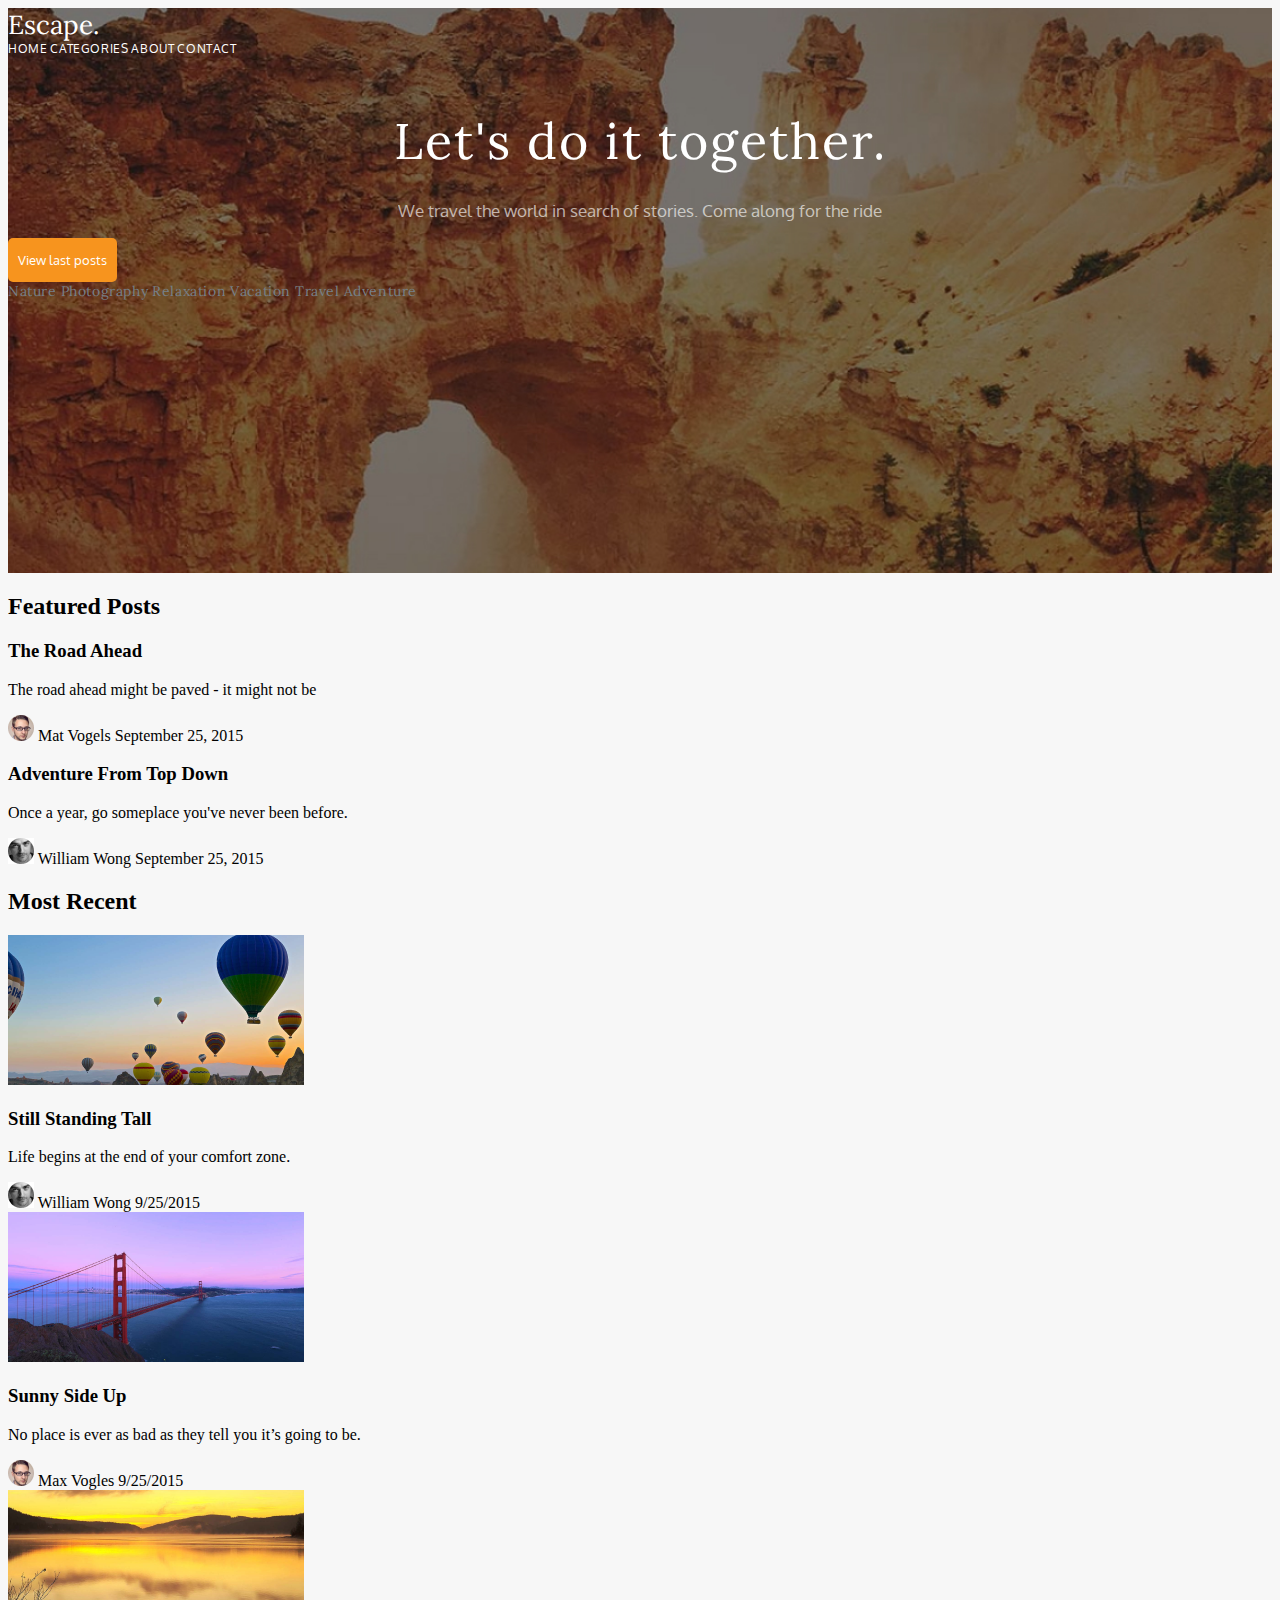
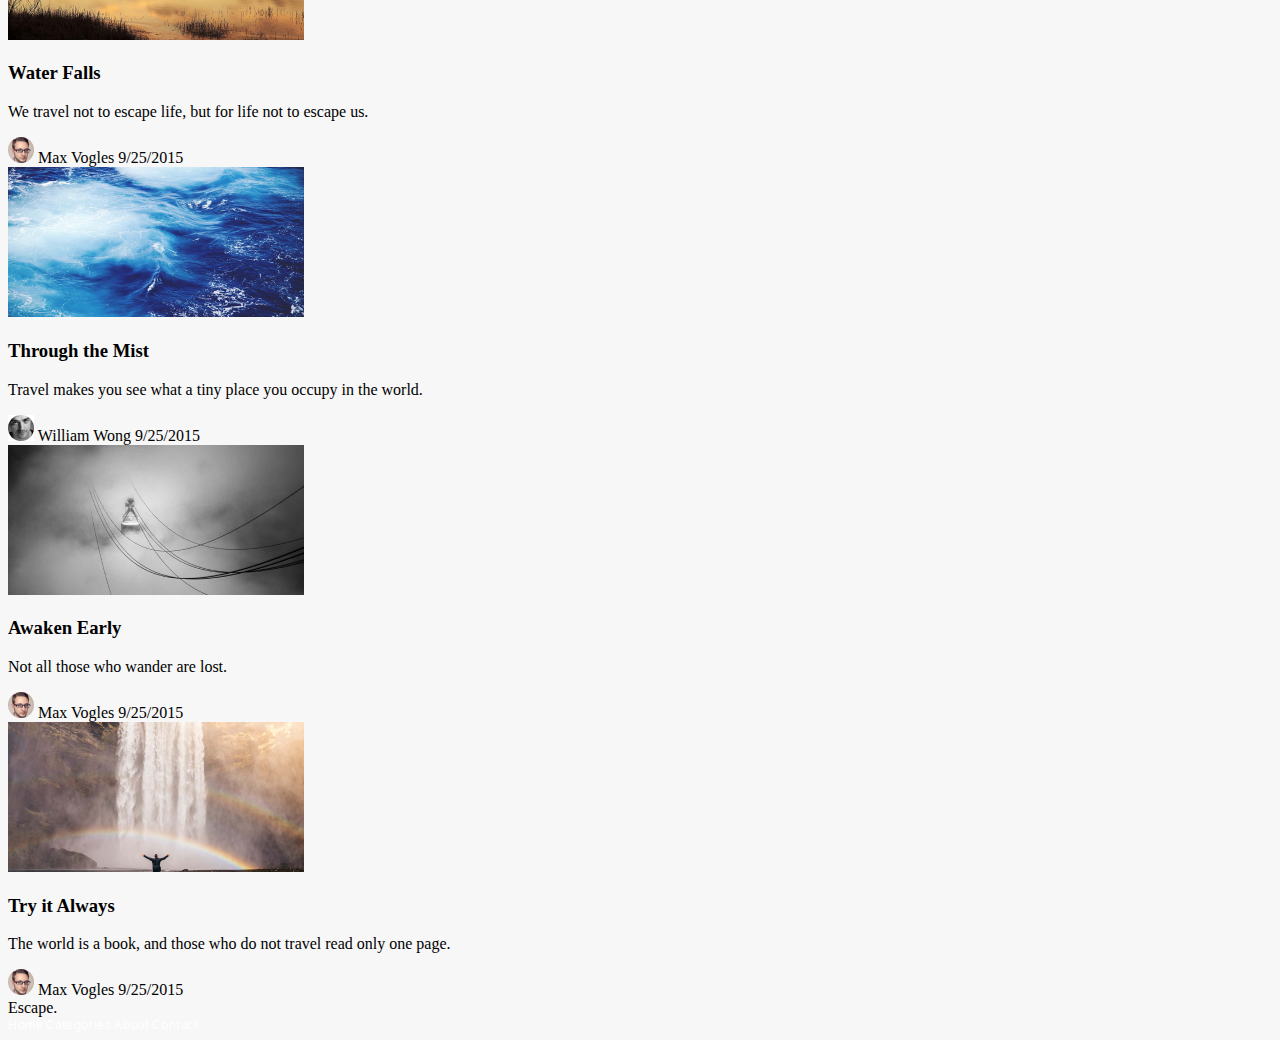
==== lab3/index.html @ de32c22b "classwork" ====
<!DOCTYPE html>
<html lang="en">
  <head>
    <meta charset="UTF-8">
    <title>Let's do it together</title>
    <link rel="stylesheet" href="style.css">
    <style>
      @import url('https://fonts.googleapis.com/css2?family=Lora&family=Oxygen:wght@300&display=swap');
      @import url('https://fonts.googleapis.com/css2?family=Oxygen:wght@300&display=swap');
    </style>
  </head>
  <body class="main_body">

    <header class="header">
      <div class="header__hat hat">
        <span class="hat__site_name">Escape.</span>
        <nav class="hat__nav_menu nav_menu">
          <a class="nav_menu__link" href="#">HOME</a> 
          <a class="nav_menu__link" href="#">CATEGORIES</a> 
          <a class="nav_menu__link" href="#">ABOUT</a> 
          <a class="nav_menu__link" href="#">CONTACT</a>
        </nav>
      </div>
      <section class="header__content_in_head content_in_head">
        <h1 class="content_in_head__title">Let's do it together.</h1>
        <p class="content_in_head__tagline">We travel the world in search of stories. Come along for the ride</p> 
        <button class="content_in_head__button button">
          <span class="button__text">View last posts</span>
        </button>
        <nav class="content_in_head__site_nav site_nav">
          <a class="site_nav__link" href="#">Nature</a> 
          <a class="site_nav__link" href="#">Photography</a> 
          <a class="site_nav__link" href="#">Relaxation</a> 
          <a class="site_nav__link" href="#">Vacation</a> 
          <a class="site_nav__link" href="#">Travel</a> 
          <a class="site_nav__link" href="#">Adventure</a>
        </nav>
      </section>
    </header>
    
    <section class="featured_posts">
      <h2 class="featured_posts__title">Featured Posts</h2>
      <div class="featured_posts__featured_articles featured_articles">
          <article class="featured_articles__left_article_content left_article_content">
            <h3 class="left_article_content__title">The Road Ahead</h3>
            <p class="left_article_content__tagline">The road ahead might be paved - it might not be</p>
            <div class="left_article_content__featured_author featured_author">
              <img class="featured_author__photo" src="images/Max-Vogles.png" alt="Max Vogles">
              <span class="featured_author__name">Mat Vogels</span>
              <span class="featured_author__date">September 25, 2015</span>
            </div>
          </article>
          <article class="featured_articles__right_article_content right_article_content">
              <h3 class="right_article_content__title">Adventure From Top Down</h3> 
              <p class="right_article_content__tagline">Once a year, go someplace you've never been before.</p>
              <div class="right_article_content__featured_author featured_author">
              <img class="featured_author__photo" src="images/William_Wong.jpg" alt="William Wong">
              <span class="featured_author__name">William Wong</span>
              <span class="featured_author__date">September 25, 2015</span>
          </article>
      </div>
    </section>



    <section class="most_recent">
      <h2 class="most_recent__title">Most Recent</h2>
      <div class="most_recent__recent_articles recent_articles">
        <article class="recent_articles__top_left_article top_left_article">
          <img class="article__image" src="images/Still Standing Tall.png" alt="Still Standing Tall">
          <h3 class="article__title">Still Standing Tall</h3>
          <p class="article__tagline">Life begins at the end of your comfort zone.</p>
          <div class="article__recent_author recent_author">
            <img class="recent_author__photo" src="images/William_Wong.jpg" alt="William Wong">
            <span class="recent_author__name">William Wong</span>
            <span class="recent_author__date">9/25/2015</span>
          </div>
        </article>


        <article class="recent_articles__top_mid_article top_mid_article">
          <img class="article__image" src="images/Sunny Side Up.png" alt="Sunny Side Up">
          <h3 class="article__title">Sunny Side Up</h3>
          <p class="article__tagline">No place is ever as bad as they tell you it’s going to be.</p>
          <div class="article__recent_author recent_author">
            <img class="recent_author__photo" src="images/Max-Vogles.png" alt="Max Vogles">
            <span class="recent_author__name">Max Vogles</span>
            <span class="recent_author__date">9/25/2015</span>
          </div>
        </article>

        
        <article class="recent_articles__top_right_article top_right_article">
          <img class="article__image" src="images/Water Falls.png" alt="Water Falls">
          <h3 class="article__title">Water Falls</h3>
          <p class="article__tagline">We travel not to escape life, but for life not to escape us.</p>
          <div class="article__recent_author recent_author">
            <img class="recent_author__photo" src="images/Max-Vogles.png" alt="Max Vogles">
            <span class="recent_author__name">Max Vogles</span>
            <span class="recent_author__date">9/25/2015</span>
          </div>
        </article>


        <article class="recent_articles__bot_left_article bot_left_article">
          <img class="article__image" src="images/Through the Mist.png" alt="Through the Mist">
          <h3 class="article__title">Through the Mist</h3>
          <p class="article__tagline">Travel makes you see what a tiny place you occupy in the world.</p>
          <div class="article__recent_author recent_author">
            <img class="recent_author__photo" src="images/William_Wong.jpg" alt="William Wong">
            <span class="recent_author__name">William Wong</span>
            <span class="recent_author__date">9/25/2015</span>
          </div>
        </article>


        <article class="recent_articles__article bot_mid_article">
          <img class="article__image" src="images/Awaken Early.png" alt="Awaken Early">
          <h3 class="article__title">Awaken Early</h3>
          <p class="article__tagline">Not all those who wander are lost.</p>
          <div class="article__recent_author recent_author">
            <img class="recent_author__photo" src="images/Max-Vogles.png" alt="Max Vogles">
            <span class="recent_author__name">Max Vogles</span>
            <span class="recent_author__date">9/25/2015</span>
          </div>
        </article>

        <article class="recent_articles__article bot_right_article">
          <img class="article__image" src="images/Try it Always.png" alt="Try it Always">
          <h3 class="article__title">Try it Always</h3>
          <p class="article__tagline">The world is a book, and those who do not travel read only one page.</p>
          <div class="article__recent_author recent_author">
            <img class="recent_author__photo" src="images/Max-Vogles.png" alt="Max Vogles">
            <span class="recent_author__name">Max Vogles</span>
            <span class="recent_author__date">9/25/2015</span>
          </div>
        </article>
      </div> 
    </section>

    <footer class="footer">
      <span class="footer__site_name">Escape.</span>
      <nav class="footer__nav_menu nav_menu">
        <a class="nav_menu__link" href="#">Home</a> 
        <a class="nav_menu__link" href="#">Categories</a> 
        <a class="nav_menu__link" href="#">About</a> 
        <a class="nav_menu__link" href="#">Contact</a>
      </nav>
    </footer>
  </body>    
</html>
---- lab3/style.css ----
.main_background {/*Header excape+links*/
  background-image: url("images/BackgroundTop.jpg");
  max-width: 1440px;
  max-height: 500px;
}

.site_name {/*Escape*/
  font-family: 'Lora', serif;
  font-size: 26px;
  font-weight: 400;
  color: #ffffff;
}

/*Nav menu*/
.nav_menu {
    font-family: 'Oxygen', sans-serif;
    font-size: 12px; 
    font-weight: 400;
}
.nav_menu-link{/*Home about, etc.*/
    text-decoration: none;
    color: #ffffff;
    letter-spacing: 0.6px;
}
.nav_menu_link_selected{
    color: rgb(0, 102, 255);
}
/*Let's do it together*/
.head_1{
    font-family: Lora;
    font-size: 50px;
    font-weight: 400;
    line-height: 51px;
    letter-spacing: 2px;
    text-align: center;
    color: #ffffff;

}
/*We travel..*/
.head_2{
    font-family: 'Oxygen', sans-serif;
    font-size: 17px;
    color: #ffffff;
    text-align: center;
    opacity: 63%;
}
/*View lastest posts*/
.text_on_button{
    font-family: 'Oxygen';
    font-size: 13px;
    font-weight: 400;
    line-height: 20px;
    letter-spacing: 0em;
    color: #ffffff;
    text-align: center;
}
/*Nature photography etc.*/
.nav_menu_2{
    font-family: 'Lora', serif;
    font-size: 14px;
    font-weight: 400;
}
.nav_menu_2_link{
    font-family: 'Lora', serif;
    font-size: 14px;
    font-weight: 400;
    text-decoration: none;
    color: #768088;
    letter-spacing: 0.6px;
}
.orange{
    background: #F7941E;
    border: none;
    border-radius: 5px;
}
.main_body{
    background: #F7F7F7;
}
.head_of_several_articles{
    font-family: 'Oxygen', serif;
    font-size: 20px;
    font-weight: 400;
    letter-spacing: 2px;
    line-height: 27px;
    text-align: center;

}
.head_of_article_1{
    font-family: 'Lora', serif;
    font-size: 27px;
    font-weight: 400;
    color: #ffffff;
}
.describtion_of_article_a{
    font-family: 'Oxygen', serif;
    font-size: 14px;
    font-weight: 400;
    color: #ffffff;
    max-width: 250px;
}
.head_of_article_2{
    font-family: 'Lora', serif;
    font-size: 16px;
    font-weight: 400;
    color: #000000;
}
.describtion_of_article_b{
    font-family: 'Oxygen', serif;
    font-size: 13 px;
    font-weight: 400;
    color: #000000;
    max-width: 250px;
}
.name_a{
    font-family: 'Oxygen', serif;
    font-size: 10 px;
    font-weight: 400;
    opacity: 70%;
    color: #ffffff;
    line-height: 35px;
    letter-spacing: 0em;
    text-align: left;
}
.name_b{
    font-family: 'Oxygen', serif;
    font-size: 10 px;
    font-weight: 400;
    color: #999999;
    line-height: 35px;
    letter-spacing: 0em;
    text-align: left;
}

.date_a{
    font-family: 'Oxygen', serif;
    font-size: 12 px;
    font-weight: 400;
    opacity: 70%;
    color: #ffffff;
    line-height: 35px;
    letter-spacing: 0em;
    text-align: left;

}
.date_b{
    font-family: 'Oxygen', serif;
    font-size: 12 px;
    font-weight: 400;
    color: #999999;
    line-height: 35px;
    letter-spacing: 0em;
    text-align: left;
}
/*background images*/
.a1_background {/*The Road Ahead*/
    background-image: url("images/The\ road\ ahead.png");
    max-width: 460px;
    min-height: 280px;
}
.a2_background {/*From Top Down*/
    background-image: url("images/From\ Top\ Down.png");
    max-width: 460px;
    min-height: 280px;
}  

.b_background {/*Still Standing Tall*/
    max-width: 296px;
    min-height: 291px;
    background: #ffffff;
}
.img_in_article{
    max-width: 296px;
    max-height: 150px;
}
.article_foot {
    background: #fcfcfc;
    max-width: 296px;
    max-height: 48px;
}
.footer_background {/*Try it Always*/
    background: #232f38;
    max-width: 1440px;
    max-height: 89px;
}     

/*New CSS*/
.header{
  max-width: 1440px;
  height: 565px;
  background-image: url("images/BackgroundTop.jpg");
  background-position: center;
  background-size: cover;
}
  .header__hat{
    height: 74px; {padding - внутри margin - снаружи}
  }
  .hat{

  }
  .hat__site_name{
    font-family: 'Lora', serif;
    font-size: 26px;
    font-weight: 400;
    color: #ffffff;
  }
  .hat__nav_menu{
      
  }
  .nav_menu{  
  }
    .nav_menu__link{
        font-family: 'Oxygen', sans-serif;
        font-size: 12px; 
        font-weight: 400;
        text-decoration: none;
        letter-spacing: 0.6px;
        color: #ffffff;    
    }
.header__content_in_head{
    
}
  .content_in_head{
    height: 388px    
  }
    .content_in_head__title{
      font-family: Lora;
      font-size: 50px;
      font-weight: 400;
      line-height: 51px;
      letter-spacing: 2px;
      text-align: center;
      color: #ffffff;
    }
    .content_in_head__tagline{
        font-family: 'Oxygen', sans-serif;
        font-size: 17px;
        color: #ffffff;
        text-align: center;
        opacity: 63%;   
    }
    .content_in_head__button{
      height: 44px;        
    }
      .button{
        background: #F7941E;
        border: none;
        border-radius: 5px;
        padding: 10px;    
      }
        .button__text{
          font-family: 'Oxygen';
          font-size: 13px;
          font-weight: 400;
          line-height: 20px;
          letter-spacing: 0em;
          color: #ffffff;
          text-align: center;   
        }
    .content_in_head__site_nav{
      height: 65px;    
    }
      .site_nav{
          
      }
        .site_nav__link{
          font-family: 'Lora', serif;
          font-size: 14px;
          font-weight: 400;
          text-decoration: none;
          color: #768088;
          letter-spacing: 0.6px;
        }
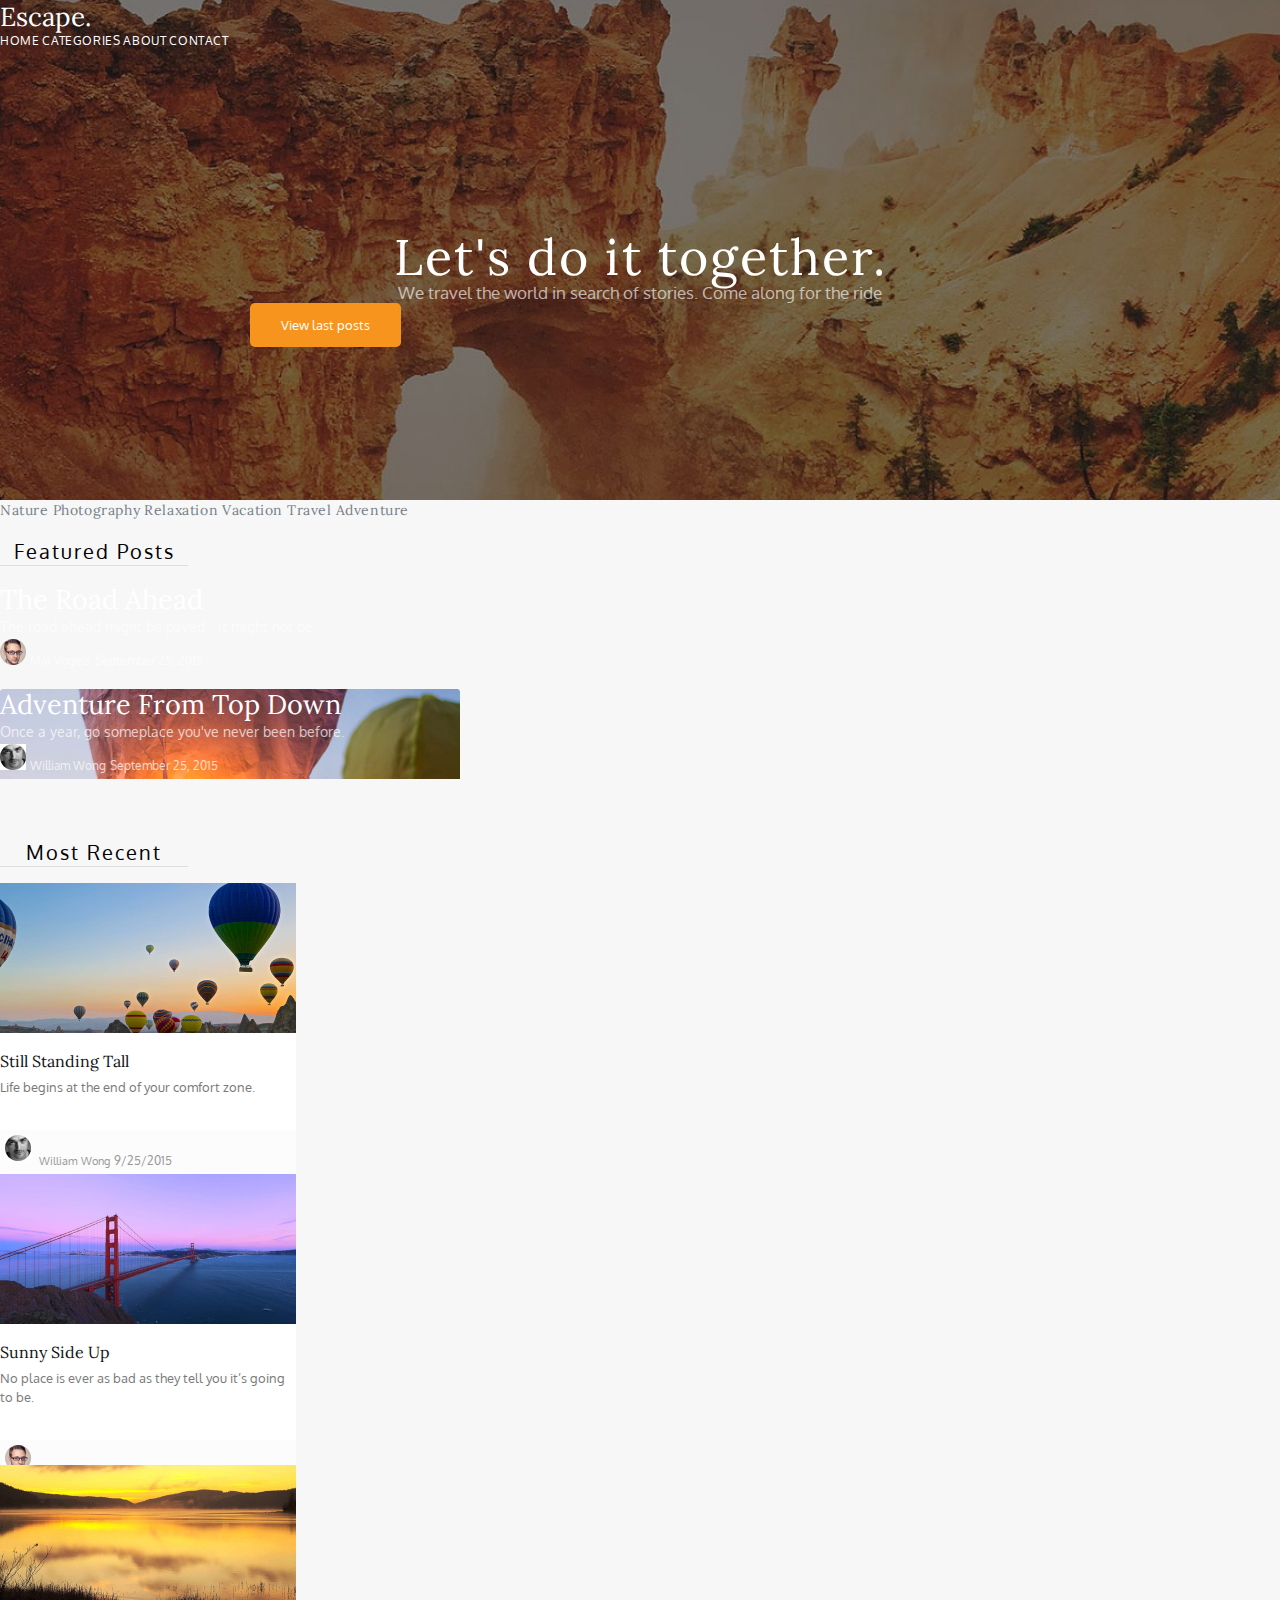
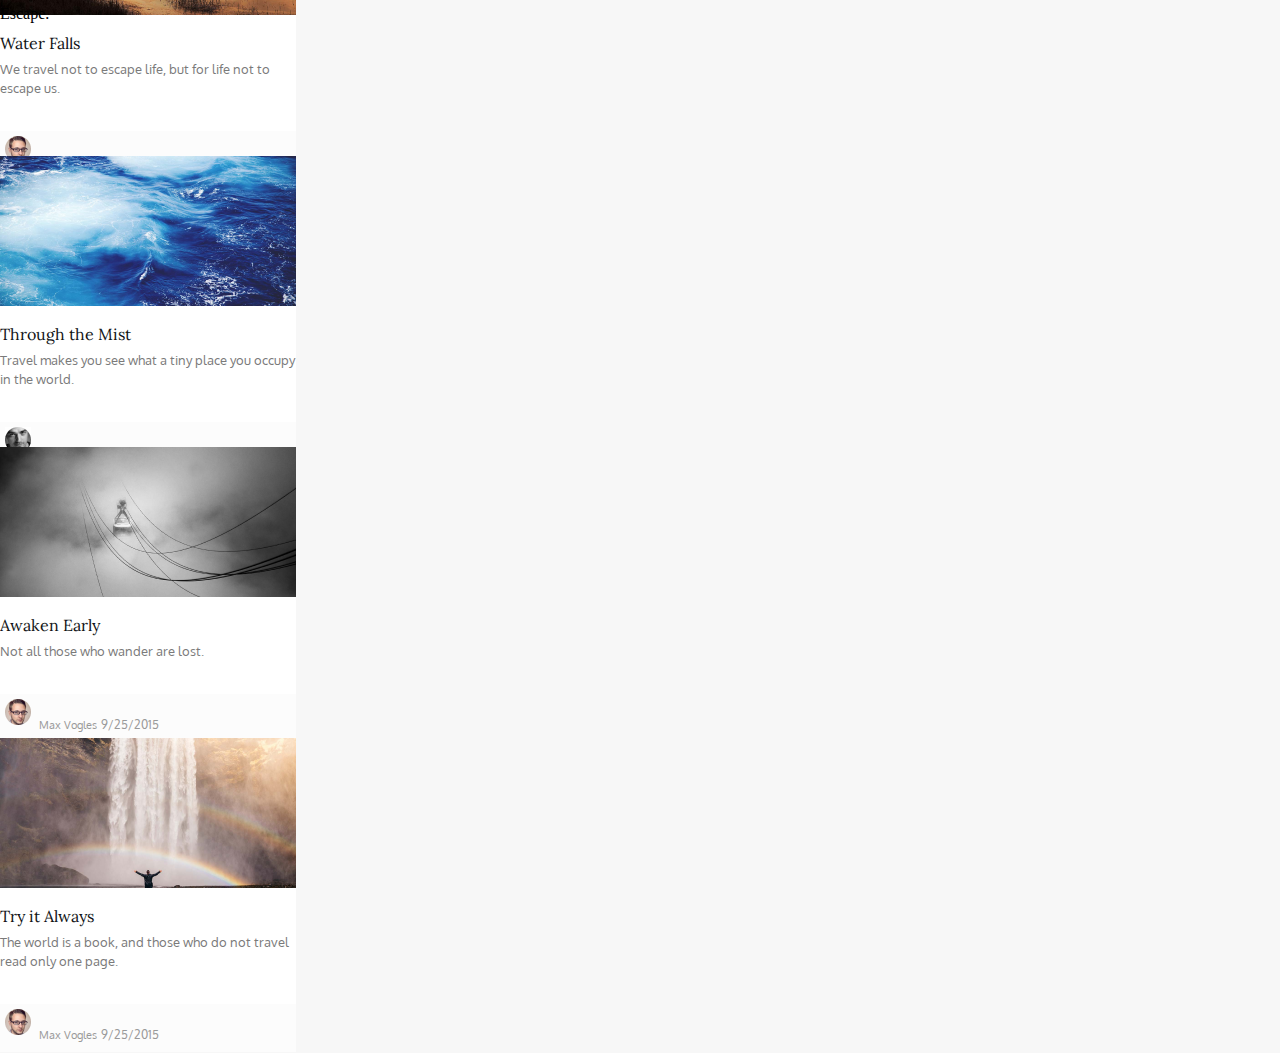
==== commit 8badd57a: "classwork" ====
--- a/lab3/index.html
+++ b/lab3/index.html
@@ -27,33 +27,35 @@
         <button class="content_in_head__button button">
           <span class="button__text">View last posts</span>
         </button>
-        <nav class="content_in_head__site_nav site_nav">
-          <a class="site_nav__link" href="#">Nature</a> 
-          <a class="site_nav__link" href="#">Photography</a> 
-          <a class="site_nav__link" href="#">Relaxation</a> 
-          <a class="site_nav__link" href="#">Vacation</a> 
-          <a class="site_nav__link" href="#">Travel</a> 
-          <a class="site_nav__link" href="#">Adventure</a>
-        </nav>
       </section>
     </header>
+        
+    
+    <nav class= "site_nav">
+      <a class="site_nav__link" href="#">Nature</a> 
+      <a class="site_nav__link" href="#">Photography</a> 
+      <a class="site_nav__link" href="#">Relaxation</a> 
+      <a class="site_nav__link" href="#">Vacation</a> 
+      <a class="site_nav__link" href="#">Travel</a> 
+      <a class="site_nav__link" href="#">Adventure</a>
+    </nav>
     
     <section class="featured_posts">
       <h2 class="featured_posts__title">Featured Posts</h2>
       <div class="featured_posts__featured_articles featured_articles">
           <article class="featured_articles__left_article_content left_article_content">
-            <h3 class="left_article_content__title">The Road Ahead</h3>
-            <p class="left_article_content__tagline">The road ahead might be paved - it might not be</p>
-            <div class="left_article_content__featured_author featured_author">
+            <h3 class="article_content__title">The Road Ahead</h3>
+            <p class="article_content__tagline">The road ahead might be paved - it might not be</p>
+            <div class="article_content__featured_author featured_author">
               <img class="featured_author__photo" src="images/Max-Vogles.png" alt="Max Vogles">
               <span class="featured_author__name">Mat Vogels</span>
               <span class="featured_author__date">September 25, 2015</span>
             </div>
           </article>
           <article class="featured_articles__right_article_content right_article_content">
-              <h3 class="right_article_content__title">Adventure From Top Down</h3> 
-              <p class="right_article_content__tagline">Once a year, go someplace you've never been before.</p>
-              <div class="right_article_content__featured_author featured_author">
+              <h3 class="article_content__title">Adventure From Top Down</h3> 
+              <p class="article_content__tagline">Once a year, go someplace you've never been before.</p>
+              <div class="article_content__featured_author featured_author">
               <img class="featured_author__photo" src="images/William_Wong.jpg" alt="William Wong">
               <span class="featured_author__name">William Wong</span>
               <span class="featured_author__date">September 25, 2015</span>
@@ -114,7 +116,7 @@
         </article>
 
 
-        <article class="recent_articles__article bot_mid_article">
+        <article class="recent_articles__bot_mid_article bot_mid_article">
           <img class="article__image" src="images/Awaken Early.png" alt="Awaken Early">
           <h3 class="article__title">Awaken Early</h3>
           <p class="article__tagline">Not all those who wander are lost.</p>
@@ -125,7 +127,7 @@
           </div>
         </article>
 
-        <article class="recent_articles__article bot_right_article">
+        <article class="recent_articles__bot_right_article bot_right_article">
           <img class="article__image" src="images/Try it Always.png" alt="Try it Always">
           <h3 class="article__title">Try it Always</h3>
           <p class="article__tagline">The world is a book, and those who do not travel read only one page.</p>
--- a/lab3/style.css
+++ b/lab3/style.css
@@ -1,3 +1,7 @@
+*{
+  padding: 0px;
+  margin: 0px;
+}
 .main_background {/*Header excape+links*/
   background-image: url("images/BackgroundTop.jpg");
   max-width: 1440px;
@@ -85,12 +89,6 @@
     text-align: center;
 
 }
-.head_of_article_1{
-    font-family: 'Lora', serif;
-    font-size: 27px;
-    font-weight: 400;
-    color: #ffffff;
-}
 .describtion_of_article_a{
     font-family: 'Oxygen', serif;
     font-size: 14px;
@@ -151,17 +149,6 @@
     letter-spacing: 0em;
     text-align: left;
 }
-/*background images*/
-.a1_background {/*The Road Ahead*/
-    background-image: url("images/The\ road\ ahead.png");
-    max-width: 460px;
-    min-height: 280px;
-}
-.a2_background {/*From Top Down*/
-    background-image: url("images/From\ Top\ Down.png");
-    max-width: 460px;
-    min-height: 280px;
-}  
 
 .b_background {/*Still Standing Tall*/
     max-width: 296px;
@@ -186,13 +173,13 @@
 /*New CSS*/
 .header{
   max-width: 1440px;
-  height: 565px;
+  height: 500px;
   background-image: url("images/BackgroundTop.jpg");
   background-position: center;
   background-size: cover;
 }
   .header__hat{
-    height: 74px; {padding - внутри margin - снаружи}
+    max-height: 74px;    /*{padding - внутри margin - снаружи}*/
   }
   .hat{
 
@@ -201,11 +188,13 @@
     font-family: 'Lora', serif;
     font-size: 26px;
     font-weight: 400;
+
     color: #ffffff;
   }
   .hat__nav_menu{
       
   }
+
   .nav_menu{  
   }
     .nav_menu__link{
@@ -217,10 +206,15 @@
         color: #ffffff;    
     }
 .header__content_in_head{
-    
+  
 }
   .content_in_head{
-    height: 388px    
+    max-height: 166px;
+    margin-left: 250px; 
+    margin-right: 250px;
+    margin-top: 184px;
+    margin-bottom: 157px;
+    align-content: center;    
   }
     .content_in_head__title{
       font-family: Lora;
@@ -236,16 +230,17 @@
         font-size: 17px;
         color: #ffffff;
         text-align: center;
+        line-height: 20px;
         opacity: 63%;   
     }
     .content_in_head__button{
-      height: 44px;        
+      max-height: 44px;        
     }
       .button{
         background: #F7941E;
         border: none;
         border-radius: 5px;
-        padding: 10px;    
+        padding: 12px 31px;    
       }
         .button__text{
           font-family: 'Oxygen';
@@ -256,21 +251,226 @@
           color: #ffffff;
           text-align: center;   
         }
-    .content_in_head__site_nav{
-      height: 65px;    
-    }
-      .site_nav{
-          
+
+
+.site_nav{
+
+}
+  .site_nav__link{
+    font-family: 'Lora', serif;
+    font-size: 14px;
+    font-weight: 400;
+    line-height: 20px;
+    text-decoration: none;
+    color: #768088;
+    letter-spacing: 0.6px;
+  }
+
+/*featured posts*/
+.featured_posts{
+  
+}
+  .featured_posts__title{
+    font-family: 'Oxygen', serif;
+    font-size: 20px;
+    font-weight: 400;
+    letter-spacing: 2px;
+    line-height: 27px;
+    text-align: center;
+    border-bottom: 1px solid #DEDEDE;
+    max-width: 188px;
+    margin-bottom: 18px;
+    margin-top: 18px;
+  }
+  
+.featured_posts__featured_articles{
+
+}
+.featured_articles{
+
+}
+  .featured_articles__left_article_content{
+  
+  } 
+  .left_article_content{
+    background-image: url("images/The\ road\ ahead.png");
+    max-width: 460px;
+    max-height: 280px;
+  } 
+  .featured_articles__right_article_content{
+  
+  }
+  .right_article_content{
+    background-image: url("images/From\ Top\ Down.png");
+    max-width: 460px;
+    max-height: 280px;
+  }
+    .article_content__title{
+      font-family: 'Lora', serif;
+      font-size: 27px;
+      font-weight: 400;
+      color: #ffffff;
+      line-height: 30px;
+    } 
+    .article_content__tagline{
+      font-family: 'Oxygen', serif;
+      font-size: 14px;
+      font-weight: 400;
+      color: #ffffff;
+      opacity: 70%;;
+      line-height: 25px;
+    }
+    .article_content__featured_author{
+
+    }
+    .featured_author{
+      max-height: 35px;
+      margin-bottom: 15px;  
+    }
+    .featured_author__photo{
+      max-height: 26px;
+    }
+    .featured_author__name{
+      font-family: 'Oxygen', serif;
+      font-weight: 400;
+      font-size: 12px;
+      line-height: 35px;
+      opacity: 70%;
+      color: #ffffff;
+    }
+    .featured_author__date{
+      font-family: 'Oxygen', serif;  
+      font-weight: 400;
+      font-size: 12px;
+      line-height: 35px;
+      opacity: 70%;
+      color: #ffffff;
+      letter-spacing: 0em;
+      text-align: left;
+    }
+
+/*Most recent*/
+.most_recent{
+  margin-top: 60px;
+}
+.most_recent__title{
+  font-family: 'Oxygen', serif;
+  font-size: 20px;
+  font-weight: 400;
+  letter-spacing: 2px;
+  line-height: 27px;
+  text-align: center;
+  border-bottom: 1px solid #DEDEDE;
+  max-width: 188px;
+  margin-bottom: 16px;
+  margin-top: 16px;
+}
+.most_recent__recent_articles{
+  margin-bottom: 90px;  
+}
+.recent_articles{
+  max-width: 960px;
+  max-height: 632px;
+}
+  .recent_articles__top_left_article{
+
+  }
+  .top_left_article{
+    max-width: 296px;
+    max-height: 291px; 
+    background-color: #ffffff;  
+  }
+  .recent_articles__top_mid_article{
+
+  }
+  .top_mid_article{
+    max-width: 296px;
+    max-height: 291px; 
+    background-color: #ffffff; 
+  }
+  .recent_articles__top_right_article{
+
+  }
+  .top_right_article{
+    max-width: 296px;
+    max-height: 291px;
+    background-color: #ffffff;  
+  }
+  .recent_articles__bot_left_article{
+
+  }
+  .bot_left_article{
+    max-width: 296px;
+    max-height: 291px;
+    background-color: #ffffff;  
+  }
+  .recent_articles__bot_mid_article{
+
+  }
+  .bot_mid_article{
+    max-width: 296px;
+    max-height: 291px;
+    background-color: #ffffff; 
+  }
+  .recent_articles__bot_right_article{
+
+  }
+  .bot_right_article{
+    max-width: 296px;
+    max-height: 291px; 
+    background-color: #ffffff; 
+  }
+    .article__image{
+      max-width: 296px;
+      max-height: 150px;
+      background-color: #ffffff; 
+    }  
+    .article__title{
+      font-family: 'Lora',serif;
+      font-weight: 400;
+      font-size: 16px;
+      line-height: 21px;
+      color: #101315;
+      margin-top: 14px;
+      margin-bottom: 6px;
+    }
+    .article__tagline{
+      font-family: 'Oxygen';
+      font-style: normal;
+      font-weight: 400;
+      font-size: 13px;
+      line-height: 19px;
+      color: #7A7A7A;
+      margin-bottom: 33px;
+    }
+    .article__recent_author{
+      max-height: 48px;  
+    }
+    .recent_author{
+      background-color: #FCFCFC; 
+    }
+      .recent_author__photo{
+        max-height: 26px;
+        max-width: 26px;
+        padding: 4.5px;
       }
-        .site_nav__link{
-          font-family: 'Lora', serif;
-          font-size: 14px;
-          font-weight: 400;
-          text-decoration: none;
-          color: #768088;
-          letter-spacing: 0.6px;
-        }
-
-
-
-
+      .recent_author__name{
+        font-family: 'Oxygen';
+        font-style: normal;
+        font-weight: 400;
+        font-size: 11px;
+        line-height: 35px;
+        color: #999999;
+      }
+      .recent_author__date{
+        font-family: 'Oxygen';
+        font-style: normal;
+        font-weight: 400;
+        font-size: 12px;
+        line-height: 35px;
+        color: #999999;
+      }
+
+{общий css с футером}
+{не ограничивать высоту articles}
+{убрать top left top mid и тд}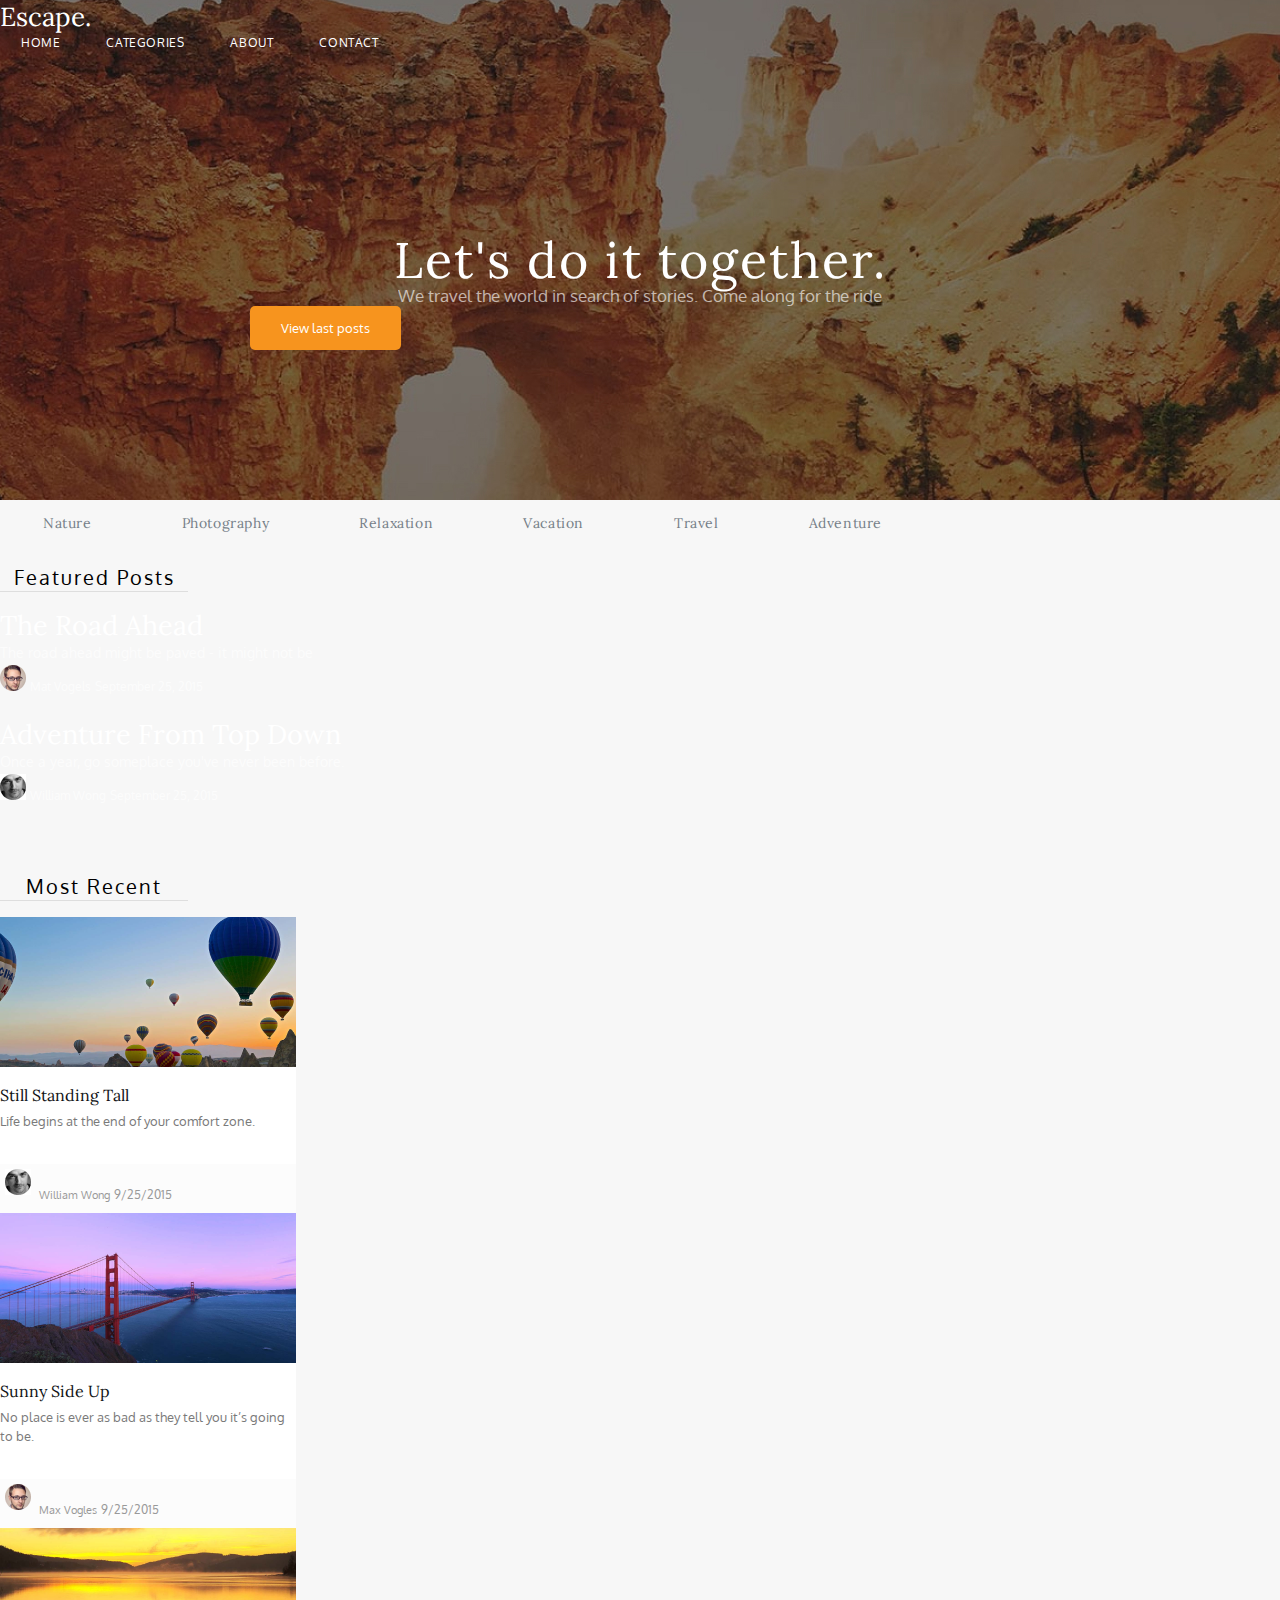
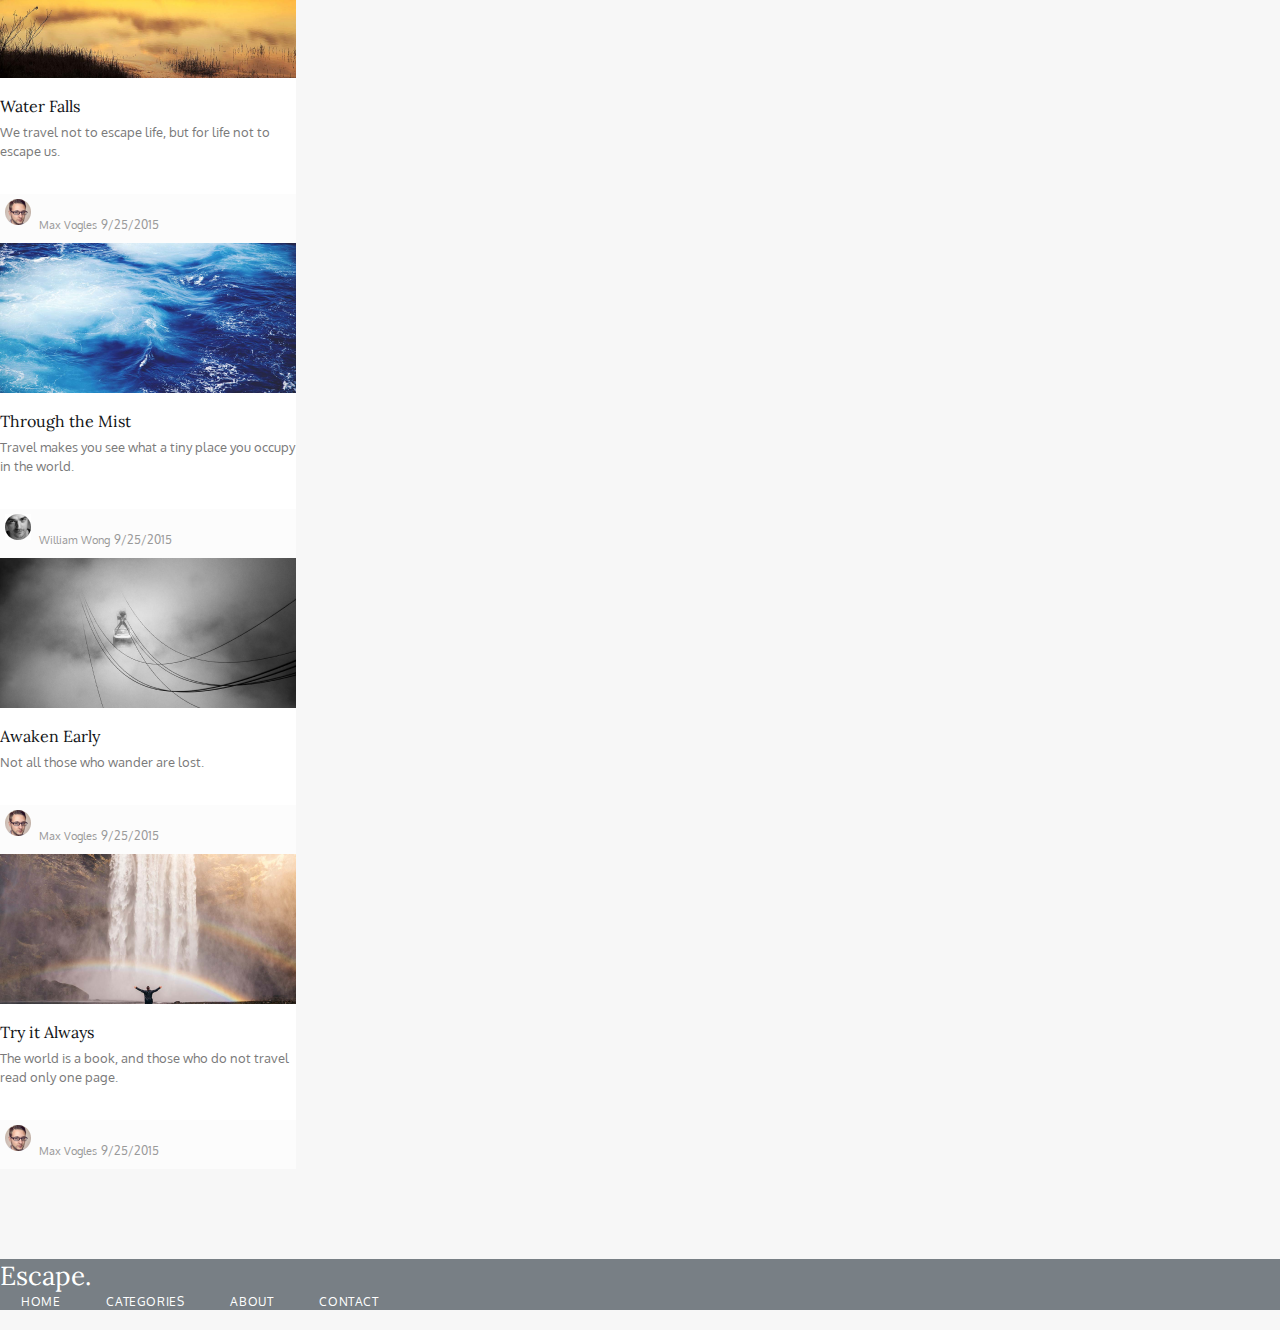
==== commit 3a4fc021: "almost done" ====
--- a/lab3/index.html
+++ b/lab3/index.html
@@ -3,7 +3,8 @@
   <head>
     <meta charset="UTF-8">
     <title>Let's do it together</title>
-    <link rel="stylesheet" href="style.css">
+    <link rel="stylesheet" href="index.css">
+    <link rel="stylesheet" href="common.css">
     <style>
       @import url('https://fonts.googleapis.com/css2?family=Lora&family=Oxygen:wght@300&display=swap');
       @import url('https://fonts.googleapis.com/css2?family=Oxygen:wght@300&display=swap');
@@ -43,7 +44,7 @@
     <section class="featured_posts">
       <h2 class="featured_posts__title">Featured Posts</h2>
       <div class="featured_posts__featured_articles featured_articles">
-          <article class="featured_articles__left_article_content left_article_content">
+          <article class="featured_articles__article_content article_content">
             <h3 class="article_content__title">The Road Ahead</h3>
             <p class="article_content__tagline">The road ahead might be paved - it might not be</p>
             <div class="article_content__featured_author featured_author">
@@ -52,7 +53,7 @@
               <span class="featured_author__date">September 25, 2015</span>
             </div>
           </article>
-          <article class="featured_articles__right_article_content right_article_content">
+          <article class="featured_articles__article_content article_content">
               <h3 class="article_content__title">Adventure From Top Down</h3> 
               <p class="article_content__tagline">Once a year, go someplace you've never been before.</p>
               <div class="article_content__featured_author featured_author">
@@ -68,7 +69,7 @@
     <section class="most_recent">
       <h2 class="most_recent__title">Most Recent</h2>
       <div class="most_recent__recent_articles recent_articles">
-        <article class="recent_articles__top_left_article top_left_article">
+        <article class="recent_articles__article article">
           <img class="article__image" src="images/Still Standing Tall.png" alt="Still Standing Tall">
           <h3 class="article__title">Still Standing Tall</h3>
           <p class="article__tagline">Life begins at the end of your comfort zone.</p>
@@ -80,7 +81,7 @@
         </article>
 
 
-        <article class="recent_articles__top_mid_article top_mid_article">
+        <article class="recent_articles__article article">
           <img class="article__image" src="images/Sunny Side Up.png" alt="Sunny Side Up">
           <h3 class="article__title">Sunny Side Up</h3>
           <p class="article__tagline">No place is ever as bad as they tell you it’s going to be.</p>
@@ -92,7 +93,7 @@
         </article>
 
         
-        <article class="recent_articles__top_right_article top_right_article">
+        <article class="recent_articles__article article">
           <img class="article__image" src="images/Water Falls.png" alt="Water Falls">
           <h3 class="article__title">Water Falls</h3>
           <p class="article__tagline">We travel not to escape life, but for life not to escape us.</p>
@@ -104,7 +105,7 @@
         </article>
 
 
-        <article class="recent_articles__bot_left_article bot_left_article">
+        <article class="recent_articles__article article">
           <img class="article__image" src="images/Through the Mist.png" alt="Through the Mist">
           <h3 class="article__title">Through the Mist</h3>
           <p class="article__tagline">Travel makes you see what a tiny place you occupy in the world.</p>
@@ -116,7 +117,7 @@
         </article>
 
 
-        <article class="recent_articles__bot_mid_article bot_mid_article">
+        <article class="recent_articles__article article">
           <img class="article__image" src="images/Awaken Early.png" alt="Awaken Early">
           <h3 class="article__title">Awaken Early</h3>
           <p class="article__tagline">Not all those who wander are lost.</p>
@@ -127,7 +128,7 @@
           </div>
         </article>
 
-        <article class="recent_articles__bot_right_article bot_right_article">
+        <article class="recent_articles__article article">
           <img class="article__image" src="images/Try it Always.png" alt="Try it Always">
           <h3 class="article__title">Try it Always</h3>
           <p class="article__tagline">The world is a book, and those who do not travel read only one page.</p>
@@ -143,10 +144,10 @@
     <footer class="footer">
       <span class="footer__site_name">Escape.</span>
       <nav class="footer__nav_menu nav_menu">
-        <a class="nav_menu__link" href="#">Home</a> 
-        <a class="nav_menu__link" href="#">Categories</a> 
-        <a class="nav_menu__link" href="#">About</a> 
-        <a class="nav_menu__link" href="#">Contact</a>
+        <a class="nav_menu__link" href="#">HOME</a> 
+        <a class="nav_menu__link" href="#">CATEGORIES</a> 
+        <a class="nav_menu__link" href="#">ABOUT</a> 
+        <a class="nav_menu__link" href="#">CONTACT</a>
       </nav>
     </footer>
   </body>    
--- a/lab3/index.css
+++ b/lab3/index.css
@@ -0,0 +1,266 @@
+*{
+  padding: 0px;
+  margin: 0px;
+}
+.main_body{
+    background: #F7F7F7;
+}
+.footer_background {/*Try it Always*/
+    background: #232f38;
+    max-width: 1440px;
+    max-height: 89px;
+}     
+
+/*New CSS*/
+.header{
+  max-width: 1440px;
+  height: 500px;
+  background-image: url("images/BackgroundTop.jpg");
+  background-position: center;
+  background-size: cover;
+}
+  .header__hat{
+    max-height: 74px;    /*{padding - внутри margin - снаружи}*/
+  }
+  .hat{
+
+  }
+  .hat__site_name{
+    font-family: 'Lora', serif;
+    font-size: 26px;
+    font-weight: 400;
+
+    color: #ffffff;
+  }
+  .hat__nav_menu{
+      
+  }
+
+  .nav_menu{  
+  }
+    .nav_menu__link{
+        font-family: 'Oxygen', sans-serif;
+        font-size: 12px; 
+        font-weight: 400;
+        text-decoration: none;
+        letter-spacing: 0.6px;
+        color: #ffffff;    
+    }
+.header__content_in_head{
+  
+}
+  .content_in_head{
+    max-height: 166px;
+    margin-left: 250px; 
+    margin-right: 250px;
+    margin-top: 184px;
+    margin-bottom: 157px;
+    align-content: center;    
+  }
+    .content_in_head__title{
+      font-family: Lora;
+      font-size: 50px;
+      font-weight: 400;
+      line-height: 51px;
+      letter-spacing: 2px;
+      text-align: center;
+      color: #ffffff;
+    }
+    .content_in_head__tagline{
+        font-family: 'Oxygen', sans-serif;
+        font-size: 17px;
+        color: #ffffff;
+        text-align: center;
+        line-height: 20px;
+        opacity: 63%;   
+    }
+    .content_in_head__button{
+      max-height: 44px;        
+    }
+      .button{
+        background: #F7941E;
+        border: none;
+        border-radius: 5px;
+        padding: 12px 31px;    
+      }
+        .button__text{
+          font-family: 'Oxygen';
+          font-size: 13px;
+          font-weight: 400;
+          line-height: 20px;
+          letter-spacing: 0em;
+          color: #ffffff;
+          text-align: center;   
+        }
+
+
+.site_nav{
+
+}
+  .site_nav__link{
+    font-family: 'Lora', serif;
+    font-size: 14px;
+    font-weight: 400;
+    line-height: 20px;
+    text-decoration: none;
+    color: #768088;
+    letter-spacing: 0.6px;
+    padding: 13px 43px;
+    display: inline-block;
+  }
+
+/*featured posts*/
+.featured_posts{
+  
+}
+  .featured_posts__title{
+    font-family: 'Oxygen', serif;
+    font-size: 20px;
+    font-weight: 400;
+    letter-spacing: 2px;
+    line-height: 27px;
+    text-align: center;
+    border-bottom: 1px solid #DEDEDE;
+    max-width: 188px;
+    margin-bottom: 18px;
+    margin-top: 18px;
+  }
+  
+.featured_posts__featured_articles{
+
+}
+.featured_articles{
+
+}
+  .featured_articles_article_content{
+  
+  } 
+  .article_content{
+    background-image: url("images/The\ road\ ahead.png");
+    max-width: 460px;
+  } 
+    .article_content__title{
+      font-family: 'Lora', serif;
+      font-size: 27px;
+      font-weight: 400;
+      color: #ffffff;
+      line-height: 30px;
+    } 
+    .article_content__tagline{
+      font-family: 'Oxygen', serif;
+      font-size: 14px;
+      font-weight: 400;
+      color: #ffffff;
+      opacity: 70%;;
+      line-height: 25px;
+    }
+    .article_content__featured_author{
+
+    }
+    .featured_author{
+      margin-bottom: 15px;  
+    }
+    .featured_author__photo{
+    }
+    .featured_author__name{
+      font-family: 'Oxygen', serif;
+      font-weight: 400;
+      font-size: 12px;
+      line-height: 35px;
+      opacity: 70%;
+      color: #ffffff;
+    }
+    .featured_author__date{
+      font-family: 'Oxygen', serif;  
+      font-weight: 400;
+      font-size: 12px;
+      line-height: 35px;
+      opacity: 70%;
+      color: #ffffff;
+      letter-spacing: 0em;
+      text-align: left;
+    }
+
+/*Most recent*/
+.most_recent{
+  margin-top: 60px;
+}
+.most_recent__title{
+  font-family: 'Oxygen', serif;
+  font-size: 20px;
+  font-weight: 400;
+  letter-spacing: 2px;
+  line-height: 27px;
+  text-align: center;
+  border-bottom: 1px solid #DEDEDE;
+  max-width: 188px;
+  margin-bottom: 16px;
+  margin-top: 16px;
+}
+.most_recent__recent_articles{
+  margin-bottom: 90px;  
+}
+.recent_articles{
+  max-width: 960px;
+}
+  .recent_articles__article{
+
+  }
+  .article{
+    max-width: 296px;
+    background-color: #ffffff;  
+  }
+
+
+    .article__image{
+      max-width: 296px;
+      max-height: 150px;
+      background-color: #ffffff; 
+    }  
+    .article__title{
+      font-family: 'Lora',serif;
+      font-weight: 400;
+      font-size: 16px;
+      line-height: 21px;
+      color: #101315;
+      margin-top: 14px;
+      margin-bottom: 6px;
+    }
+    .article__tagline{
+      font-family: 'Oxygen';
+      font-style: normal;
+      font-weight: 400;
+      font-size: 13px;
+      line-height: 19px;
+      color: #7A7A7A;
+      margin-bottom: 33px;
+    }
+    .article__recent_author{
+
+    }
+    .recent_author{
+      background-color: #FCFCFC; 
+    }
+      .recent_author__photo{
+        max-height: 26px;
+        max-width: 26px;
+        padding: 4.5px;
+      }
+      .recent_author__name{
+        font-family: 'Oxygen';
+        font-style: normal;
+        font-weight: 400;
+        font-size: 11px;
+        line-height: 35px;
+        color: #999999;
+      }
+      .recent_author__date{
+        font-family: 'Oxygen';
+        font-style: normal;
+        font-weight: 400;
+        font-size: 12px;
+        line-height: 35px;
+        color: #999999;
+      }
+
+
--- a/lab3/common.css
+++ b/lab3/common.css
@@ -0,0 +1,43 @@
+/*hat*/
+.hat{
+  max-width: 1440px;
+}
+  .hat__site_name{
+    font-family: 'Lora', serif;
+    font-size: 26px;
+    font-weight: 400;
+    color: #ffffff;
+  }
+  .hat__nav_menu{
+    color: #ffffff;      
+  }
+  .nav_menu{  
+    
+  }
+    .nav_menu__link{
+      font-family: 'Oxygen', sans-serif;
+      font-size: 12px; 
+      font-weight: 400;
+      text-decoration: none;
+      letter-spacing: 0.6px;
+      color: #ffffff;
+      padding: 21px;
+    }
+
+
+/*footer*/
+.footer{
+    max-width: 1440px;
+    background-image: url("images/footerBG.png");
+    background-position: center;
+    background-size: cover;
+  }
+  .footer__site_name{
+    font-family: 'Lora', serif;
+    font-size: 26px;
+    font-weight: 400;
+  
+    color: #ffffff;
+  }
+
+  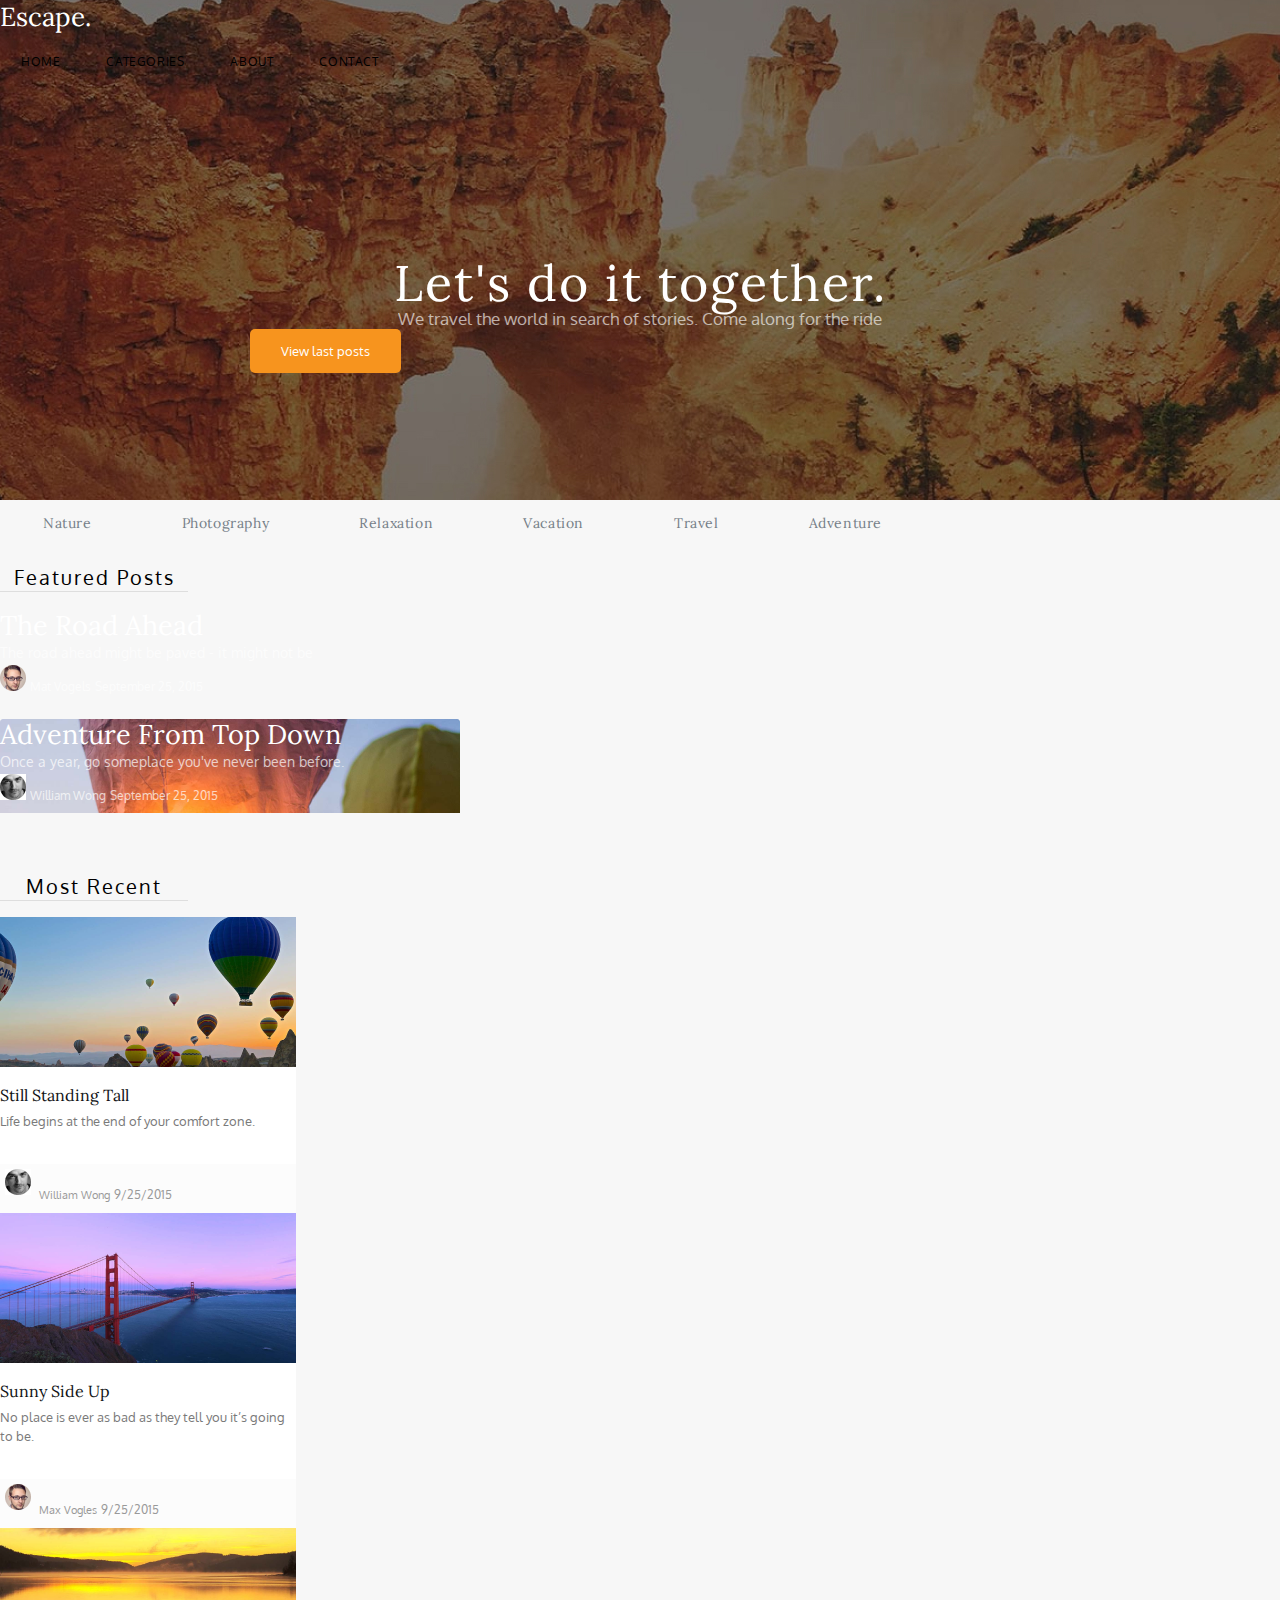
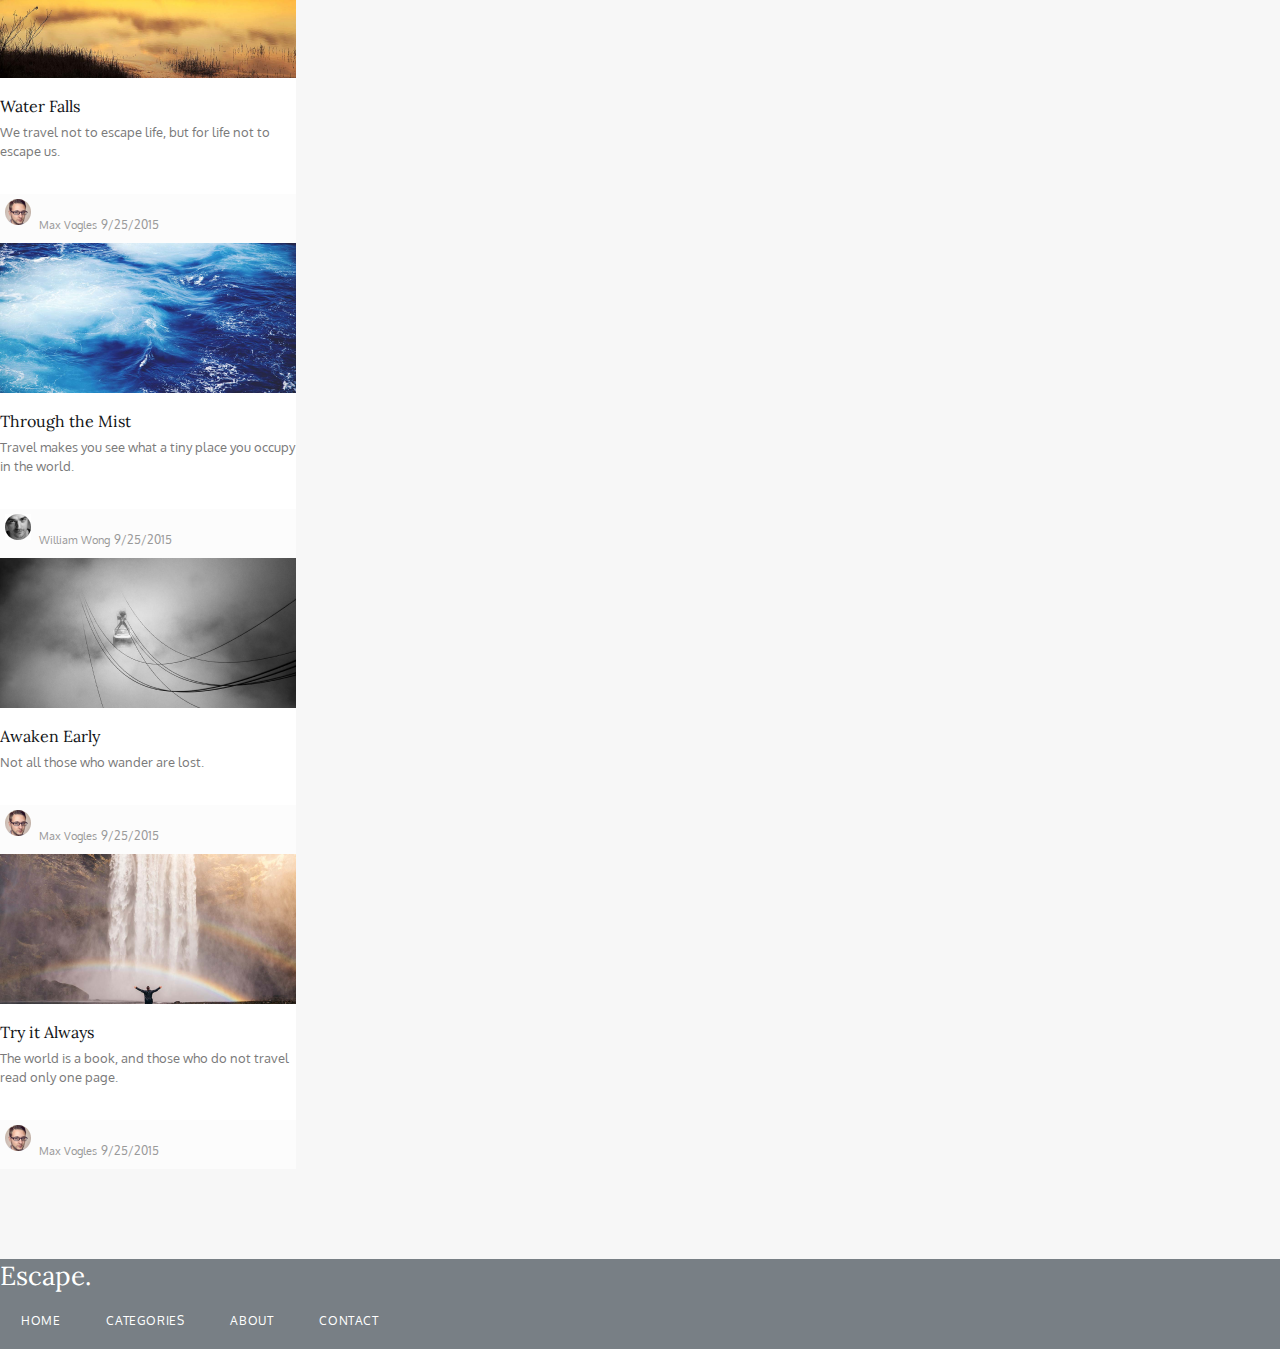
==== commit 8cf55423: "done" ====
--- a/lab3/index.html
+++ b/lab3/index.html
@@ -44,7 +44,7 @@
     <section class="featured_posts">
       <h2 class="featured_posts__title">Featured Posts</h2>
       <div class="featured_posts__featured_articles featured_articles">
-          <article class="featured_articles__article_content article_content">
+          <article class="featured_articles__article_content article_content article_content-roadahead">
             <h3 class="article_content__title">The Road Ahead</h3>
             <p class="article_content__tagline">The road ahead might be paved - it might not be</p>
             <div class="article_content__featured_author featured_author">
@@ -53,7 +53,7 @@
               <span class="featured_author__date">September 25, 2015</span>
             </div>
           </article>
-          <article class="featured_articles__article_content article_content">
+          <article class="featured_articles__article_content article_content article_content-adventure">
               <h3 class="article_content__title">Adventure From Top Down</h3> 
               <p class="article_content__tagline">Once a year, go someplace you've never been before.</p>
               <div class="article_content__featured_author featured_author">
--- a/lab3/index.css
+++ b/lab3/index.css
@@ -134,11 +134,21 @@
 }
   .featured_articles_article_content{
   
-  } 
+  }
+   
   .article_content{
     background-image: url("images/The\ road\ ahead.png");
     max-width: 460px;
   } 
+  .article_content-adventure{
+    background-image: url("images/From\ Top\ Down.png");
+  } 
+  .article_content-roadahead{
+    background-image: url("images/The\ road\ ahead.png");
+  } 
+  .hat__nav_menu .nav_menu__link{
+    color: #000000;    
+  }
     .article_content__title{
       font-family: 'Lora', serif;
       font-size: 27px;
--- a/lab3/common.css
+++ b/lab3/common.css
@@ -22,6 +22,7 @@
       letter-spacing: 0.6px;
       color: #ffffff;
       padding: 21px;
+      display: inline-block;
     }
 
 
